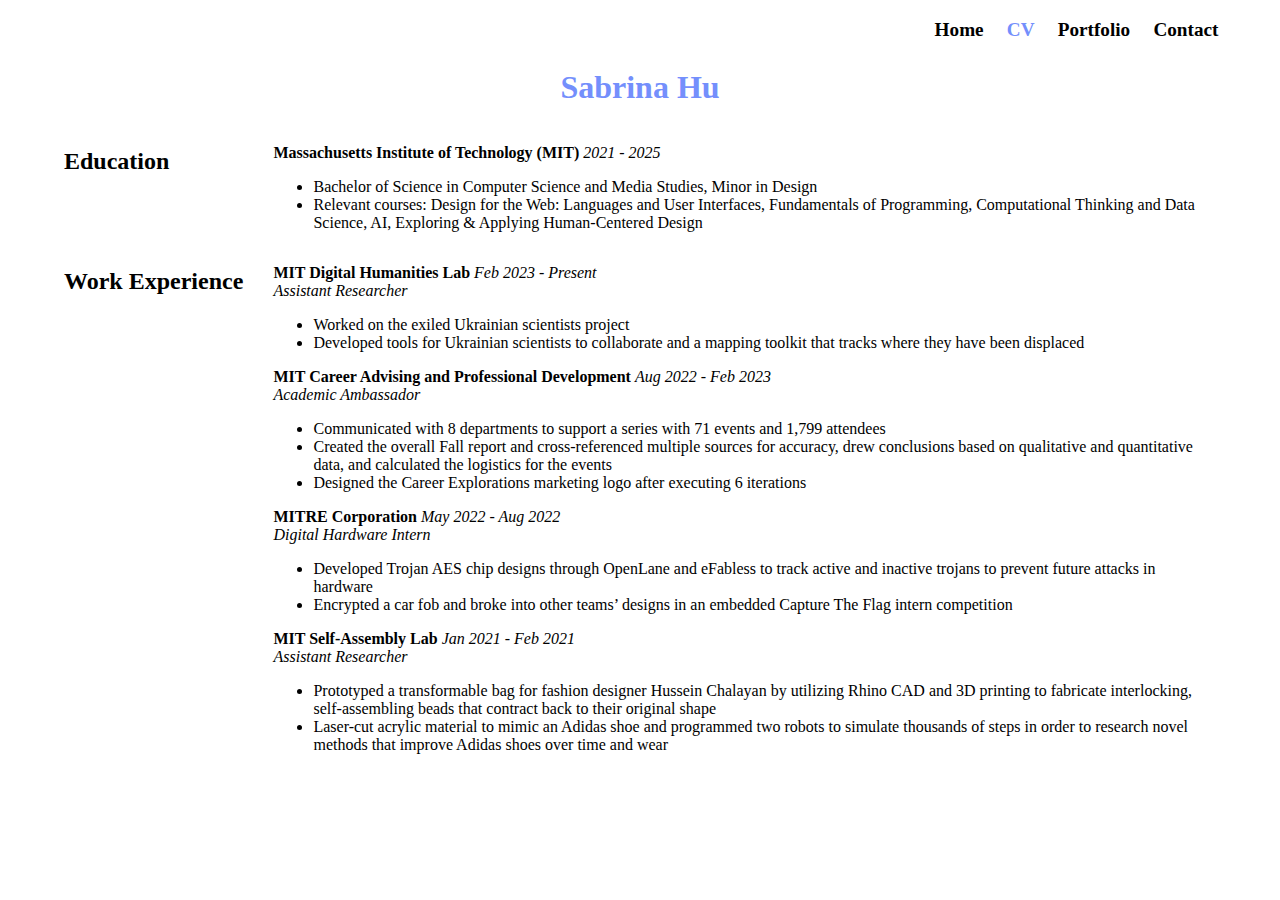
==== homepage/cv.html @ 7c397cea "exercise 1" ====
<!DOCTYPE html>
<html lang="en">

<head>
	<meta charset="UTF-8">
	<link rel="stylesheet" href="style.css">
	<meta name="viewport" content="width=device-width, initial-scale=1">
	<title>CV</title>
</head>

<body>
	<nav class="NavBar-container">
		<a href="index.html"> Home </a> &nbsp;
		<a class="navstyle" href="cv.html"> CV </a> &nbsp;
		<a href="portfolio.html"> Portfolio </a> &nbsp;
		<a href="contact.html"> Contact </a> &nbsp;
	</nav>

	<div class="header">
		<h1>Sabrina Hu</h1>
	</div>

	<div class="cv">

		<div class="title">
			<h2>Education</h2>
		</div>

		<div class="educationbody">
			<p> <b>Massachusetts Institute of Technology (MIT) </b> <em>2021 - 2025</em> </p>
			<ul>
				<li> Bachelor of Science in Computer Science and Media Studies, Minor in Design </li>
				<li> Relevant courses: Design for the Web: Languages and User Interfaces, Fundamentals of Programming,
					Computational Thinking and Data Science, AI, Exploring & Applying Human-Centered Design</li>
			</ul>
		</div>

		<div class="title">
			<h2>Work Experience</h2>
		</div>

		<div class="workbody">
			<p> <b>MIT Digital Humanities Lab</b> <em>Feb 2023 - Present</em> <br> <em>Assistant Researcher</em></p>
			<ul>
				<li> Worked on the exiled Ukrainian scientists project </li>
				<li> Developed tools for Ukrainian scientists to collaborate and a mapping toolkit that tracks where
					they
					have been displaced </li>
			</ul>

			<p> <b>MIT Career Advising and Professional Development </b> <em>Aug 2022 - Feb 2023</em> <br> <em>Academic
					Ambassador</em></p>
			<ul>
				<li> Communicated with 8 departments to support a series with 71 events and 1,799 attendees </li>
				<li> Created the overall Fall report and cross-referenced multiple sources for accuracy, drew
					conclusions
					based on qualitative and quantitative data, and calculated the logistics for the events </li>
				<li> Designed the Career Explorations marketing logo after executing 6 iterations </li>
			</ul>

			<p> <b>MITRE Corporation</b> <em>May 2022 - Aug 2022</em> <br> <em>Digital Hardware Intern</em></p>
			<ul>
				<li> Developed Trojan AES chip designs through OpenLane and eFabless to track active and inactive
					trojans to
					prevent future attacks in hardware </li>
				<li> Encrypted a car fob and broke into other teams’ designs in an embedded Capture The Flag intern
					competition </li>
			</ul>

			<p> <b>MIT Self-Assembly Lab</b> <em>Jan 2021 - Feb 2021</em> <br> <em>Assistant Researcher</em></p>
			<ul>
				<li> Prototyped a transformable bag for fashion designer Hussein Chalayan by utilizing Rhino CAD and 3D
					printing to fabricate interlocking, self-assembling beads that contract back to their original shape
				</li>
				<li> Laser-cut acrylic material to mimic an Adidas shoe and programmed two robots to simulate thousands
					of
					steps in order to research novel methods that improve Adidas shoes over time and wear </li>
			</ul>
		</div>


	</div>

</body>

</html>
---- homepage/style.css ----
/* your css here */
.portfolio {
    padding: 1em;
    display: grid;
    gap: 1em;
	grid-template-columns: 1fr 1fr 1fr;
	grid-template-rows: auto 1fr 1fr;
  }

  article {
    display: flex;
    flex-direction: column;
    padding: 1em;
    border: 1px solid hsl(0, 0%, 87%);
    /* background-color: rgb(240, 239, 239); */
    border-radius: 0.5em;
    box-shadow: inset 0 -3em 3em rgb(255, 255, 255),
    0.3em 0.3em 1em #748ffc;
  }

  .portfolio p {
    text-align: center;
  }

  .portfolio b {
    padding: 0.5em;
    text-align: center;
  }

  .portfolio img {
    object-fit: contain;
    width: 100%;
    aspect-ratio: 16 /9;
    background-color: white;
    border: 1px solid rgb(201, 201, 201);
    border-radius: 0.5em;
  }

  .center {
    display: flex;
    justify-content: center;
  }

  .header {
    margin-top: 3em;
    display: flex;
    justify-content: center;
    color: #748ffc;
  }

  .work {
    color: #748ffc;
  }

  .cv {
    display: grid;
    grid-template-columns: 1fr 4.5fr;
	  grid-template-rows: auto 1fr;
    padding-left: 4em;
    padding-right: 4em;
  }

  .home {
    display: grid;
    grid-template-columns: 1fr 1fr;
    padding-top: 2em;
  }

  .headshot {
    display: flex;
    justify-content: center;
    align-items: center;
  }

  .headshot img {
    width: 22em;
    height: 22em;
    border: 1px solid rgb(201, 201, 201);
    border-radius: 0.5em;
    margin-left: 5em;
    box-shadow: inset 0 -3em 3em rgb(255, 255, 255),
    0.3em 0.3em 1em #748ffc;
  }


  .about {
    margin-right:10em;
  }

  .NavBar-container {
    display: flex;
    align-items: center;
    position: fixed; 
    top: 0;
    width: 100%;
    height: 60px;
    justify-content: flex-end;
    padding-right: 3em;    
    background-color: white;
    box-sizing: border-box;
  }

  .NavBar-container > a {
    display: inline-block;
  }
  a {
    text-decoration: none;
    color: #000000;
    font-size: 1.2em;
    font-weight: 600;
    padding: 0.5em;
  }

  a:hover {
    color: #748ffc;
  }

  a:active {
    color: #748ffc;
  }

  .contact {
    display: flex;
    justify-content: center;
    align-items: center;
    padding: 2em;
    max-width: fit-content;
    margin: auto;
    background-color: white;
    border-radius: 0.5em;
    color: #748ffc;
    font-size: 1.2em;
    box-shadow: inset 0 -3em 3em rgb(255, 255, 255),
    0.3em 0.3em 1em #748ffc;
  }

  input[type=text] {
    width: 100%;
    height: 1.5em;
    box-sizing: border-box;
  }

  textarea {
    width: 100%;
    box-sizing: border-box;
  }

  input[type=submit] {
    cursor: pointer;
    width: 100%;
    background-color: #748ffc;
    color: white;
    border: none;
    border-radius: 0.5em;
    padding: 0.5em;
    font-size: 1.2em;
  }

  input[type=submit]:hover {
    cursor: pointer;
    width: 100%;
    background-color: #5676f8;
    color: white;
    border: none;
    border-radius: 0.5em;
    padding: 0.5em;
    font-size: 1.2em;
  }

  .navstyle {
    color: #748ffc;
  }

  @media (max-width: 60em) {
    .home {
      display: grid;
      grid-template-columns: 1fr;
      padding-top: 2em;
    }

    .headshot {
      display: flex;
      justify-content: center;
      align-items: center;
    }

    .headshot img {
      width: 22em;
      height: 22em;
      margin-left: 0;
      border: 1px solid rgb(201, 201, 201);
      border-radius: 0.5em;
      box-shadow: inset 0 -3em 3em rgb(255, 255, 255),
      0.3em 0.3em 1em #748ffc;
    }

    .about {
      margin-right:auto;
      margin-left:auto;
      padding: 2em;
    }
    .cv {
      display: flex;
      flex-direction: column;
      align-items: center;
    }
    .portfolio {
      padding: 1em;
      display: grid;
      gap: 1em;
      grid-template-columns: 1fr;
      grid-template-rows: auto 1fr 1fr;
    }

    .title {
      width: 100%;
    }
    
    .contact {
      display: flex;
      flex-direction: column;
      align-items: center;
    }
  }

  @media print {
    body {
      font-size: 11pt;
    }
    .NavBar-container {
      display: none;
    }
    .navstyle {
      display: none;
    }
    
    article {
      width: 73%;
      margin-left: auto;
      margin-right: auto;
    }

    .title {
      width: 100%;
    }
  }

  body {
    margin: 0;
  }
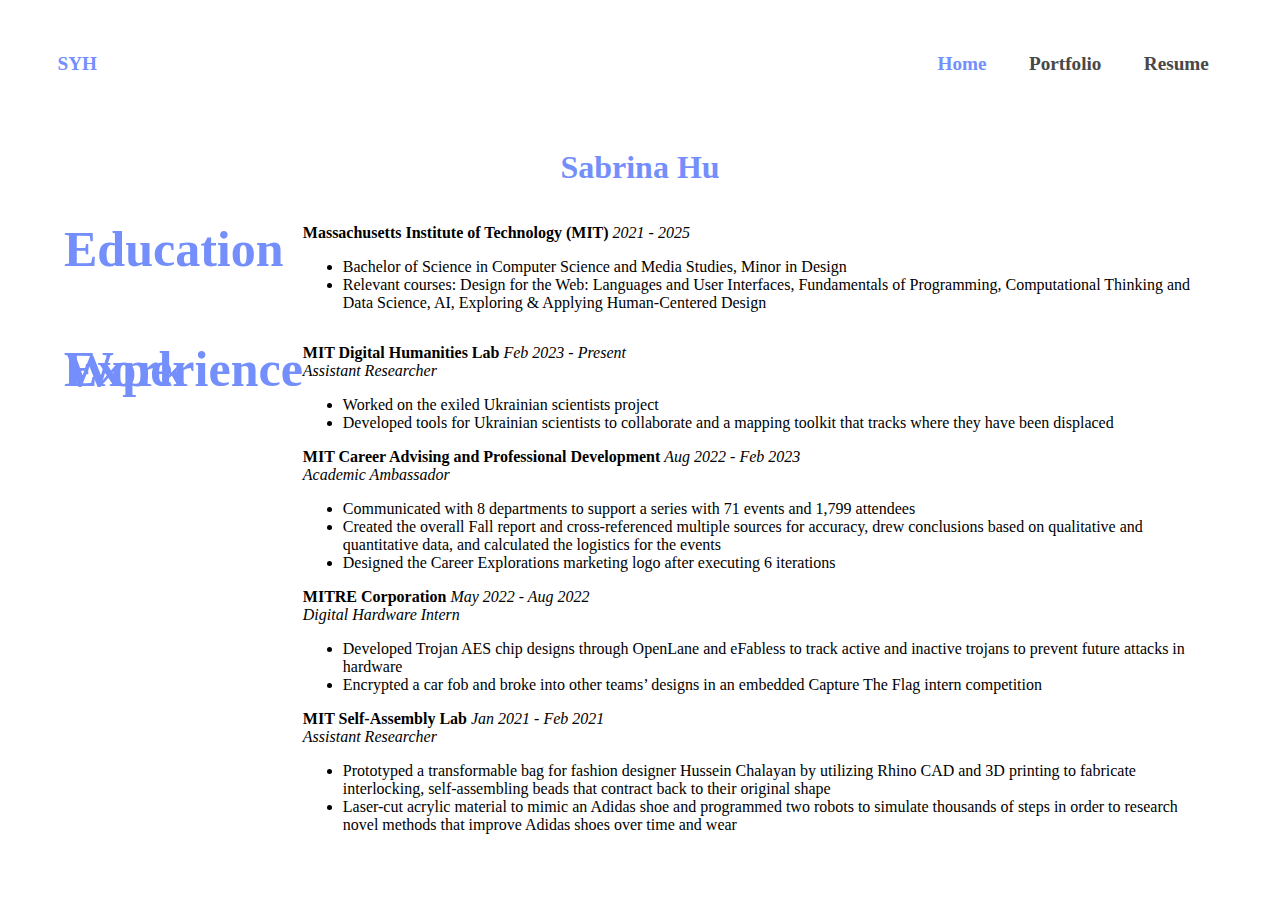
==== commit a9db2585: "new portfolio" ====
--- a/homepage/cv.html
+++ b/homepage/cv.html
@@ -10,10 +10,11 @@
 
 <body>
 	<nav class="NavBar-container">
-		<a href="index.html"> Home </a> &nbsp;
-		<a class="navstyle" href="cv.html"> CV </a> &nbsp;
+		<a class="navstyle" href="index.html"> SYH </a> &nbsp;
+		<a class="navstyle" href="index.html"> Home </a> &nbsp;
 		<a href="portfolio.html"> Portfolio </a> &nbsp;
-		<a href="contact.html"> Contact </a> &nbsp;
+		<a href="https://b349e5bb-a73d-42f4-84b4-a63bd9c41027.filesusr.com/ugd/4d9c9a_cec4649b2f7441fba94bbe9198969c83.pdf" target="_blank"> Resume </a> &nbsp;
+		<!-- <a href="contact.html"> Contact </a> &nbsp; -->
 	</nav>
 
 	<div class="header">
--- a/homepage/style.css
+++ b/homepage/style.css
@@ -1,13 +1,25 @@
 /* your css here */
 .portfolio {
     padding: 1em;
+    padding-left:3em;
+    padding-right:3em;
     display: grid;
     gap: 1em;
 	grid-template-columns: 1fr 1fr 1fr;
 	grid-template-rows: auto 1fr 1fr;
   }
 
-  article {
+  .portfolio a{
+    color: #748ffc;
+    text-decoration: underline;
+    margin-left: auto;
+    margin-right: auto;
+    font-size: 13pt;
+    line-height: 0;
+  }
+
+
+  .portfolio article {
     display: flex;
     flex-direction: column;
     padding: 1em;
@@ -15,7 +27,7 @@
     /* background-color: rgb(240, 239, 239); */
     border-radius: 0.5em;
     box-shadow: inset 0 -3em 3em rgb(255, 255, 255),
-    0.3em 0.3em 1em #748ffc;
+    0.3em 0.3em 1em #adadad;
   }
 
   .portfolio p {
@@ -28,7 +40,7 @@
   }
 
   .portfolio img {
-    object-fit: contain;
+    object-fit: cover;
     width: 100%;
     aspect-ratio: 16 /9;
     background-color: white;
@@ -41,8 +53,18 @@
     justify-content: center;
   }
 
+  .header1 {
+    /* margin-top: 3em;
+    display: flex;
+    justify-content: center; */
+    color: #748ffc;
+    font-size: 18pt;
+    /* font-family: 'Poppins', Helvetica, sans-serif; */
+    font-weight: 800;
+    line-height: 0.5;
+  }
+
   .header {
-    margin-top: 3em;
     display: flex;
     justify-content: center;
     color: #748ffc;
@@ -64,51 +86,108 @@
     display: grid;
     grid-template-columns: 1fr 1fr;
     padding-top: 2em;
-  }
-
-  .headshot {
+    padding-left: 8em;
+    margin-right: auto;
+    margin-left: auto;
+    margin-bottom: 5em;
+  }
+
+  .aboutme {
+    /* background-color: purple; */
+    margin-left: 4em;
+    margin-top: auto;
+    margin-bottom: auto;
+    padding-bottom: 3em;
+  }
+
+  .aboutme p{
+    padding-right: 26px;
+    /* font-family: 'Poppins', Helvetica, sans-serif; */
+    color: #5f5f5f;
+    font-size: 20px;
+    line-height: 30px;
+    font-weight: 500;
+    text-align: left;
+  }
+
+  /* .headshot {
     display: flex;
     justify-content: center;
     align-items: center;
-  }
+  } */
 
   .headshot img {
-    width: 22em;
-    height: 22em;
+    width: 16em;
+    height: 18em;
+    object-fit: cover;
+    /* height: 18em; */
     border: 1px solid rgb(201, 201, 201);
-    border-radius: 0.5em;
-    margin-left: 5em;
+    border-radius: 20pt;
+    margin-left: 4em;
     box-shadow: inset 0 -3em 3em rgb(255, 255, 255),
     0.3em 0.3em 1em #748ffc;
   }
 
-
+  .seeMore {
+    display: flex;
+    justify-content: center;
+    font-size: 40pt;
+    line-height: 0;
+  }
+
+  .color {
+    color: #748ffc;
+  }
   .about {
-    margin-right:10em;
+    padding-top: 2em;
+    padding-bottom: 4em;
+    display: grid;
+    grid-template-columns: 1fr 1fr;
+    margin-right:auto;
+    margin-left:auto;
+    width: 55em;
+    line-height: 1.3em;
+  }
+
+  .candid img {
+    padding-top: 2em;
+    width: 20em;
+    margin: auto;
+    padding-left: 2em;
   }
 
   .NavBar-container {
     display: flex;
     align-items: center;
-    position: fixed; 
+    /* position: fixed;  */
     top: 0;
     width: 100%;
-    height: 60px;
+    height: 8em;
     justify-content: flex-end;
     padding-right: 3em;    
     background-color: white;
     box-sizing: border-box;
   }
 
+  .NavBar-container a:first-child {
+    padding-left: 3em;
+    margin-right: auto;
+  }
+  .NavBar-container p:first-child {
+    padding-left: 3em;
+    margin-right: auto;
+  }
+
   .NavBar-container > a {
     display: inline-block;
   }
   a {
+    /* font-family: sans-serif; */
     text-decoration: none;
-    color: #000000;
+    color: #484848;
     font-size: 1.2em;
     font-weight: 600;
-    padding: 0.5em;
+    padding: 1em;
   }
 
   a:hover {
@@ -171,6 +250,71 @@
     color: #748ffc;
   }
 
+  .homepage2 article {
+    display: flex;
+    /* flex-direction: column; */
+    margin: 2em;
+    /* border: 1px solid hsl(0, 0%, 87%);
+    border-radius: 0.5em;
+    box-shadow: inset 0 -3em 3em rgb(255, 255, 255),
+    0.3em 0.3em 1em #748ffc; */
+    box-shadow: var(--shd,0 8px 20px rgba(192, 191, 191, 0.6));
+    border: var(--container-corvid-border-width,var(--brw,1px)) solid var(--container-corvid-border-color,rgba(var(--brd,var(--color_15)),var(--alpha-brd,1)));
+    /* border-radius: var(--rd,5px);  */
+    transition: all .1s ease-in-out;
+    height: 20em;
+    border-radius: 20px;
+  }
+
+  .homepage2 img {
+    width: 30em;
+    margin-left: auto;
+    border-radius: 0 20px 20px 0;
+  }
+
+  .homepage2 {
+    width: 62em;
+    margin-right: auto;
+    margin-left: auto;
+  }
+
+  .email {
+    float: right;
+  }
+
+  .projectText {
+    margin-top: auto;
+    margin-bottom: auto;
+    margin-left: auto;
+    margin-right: auto;
+    width: 20em;
+  }
+
+  .projectText p{
+    /* font-family: 'Poppins', Helvetica, sans-serif; */
+    line-height: 1.3;
+    padding: 0;
+    font-size: 13pt;
+  }
+
+  .fade {
+    color:rgba(57, 57, 57, 0.6);
+    line-height: 0;
+    padding-bottom: 1em;
+    font-size: 14pt;
+  }
+
+  .title {
+    color: #748ffc;
+    font-size: 25pt;
+    line-height: 0;
+  }
+
+  .subtitle {
+    padding-left: 3.5em;
+    color:#748ffc;
+  }
+
   @media (max-width: 60em) {
     .home {
       display: grid;
@@ -186,7 +330,6 @@
 
     .headshot img {
       width: 22em;
-      height: 22em;
       margin-left: 0;
       border: 1px solid rgb(201, 201, 201);
       border-radius: 0.5em;
@@ -205,7 +348,7 @@
       align-items: center;
     }
     .portfolio {
-      padding: 1em;
+      padding: 3em;
       display: grid;
       gap: 1em;
       grid-template-columns: 1fr;
@@ -235,7 +378,7 @@
     }
     
     article {
-      width: 73%;
+      width: 76%;
       margin-left: auto;
       margin-right: auto;
     }
@@ -247,4 +390,5 @@
 
   body {
     margin: 0;
-  }+  }
+
